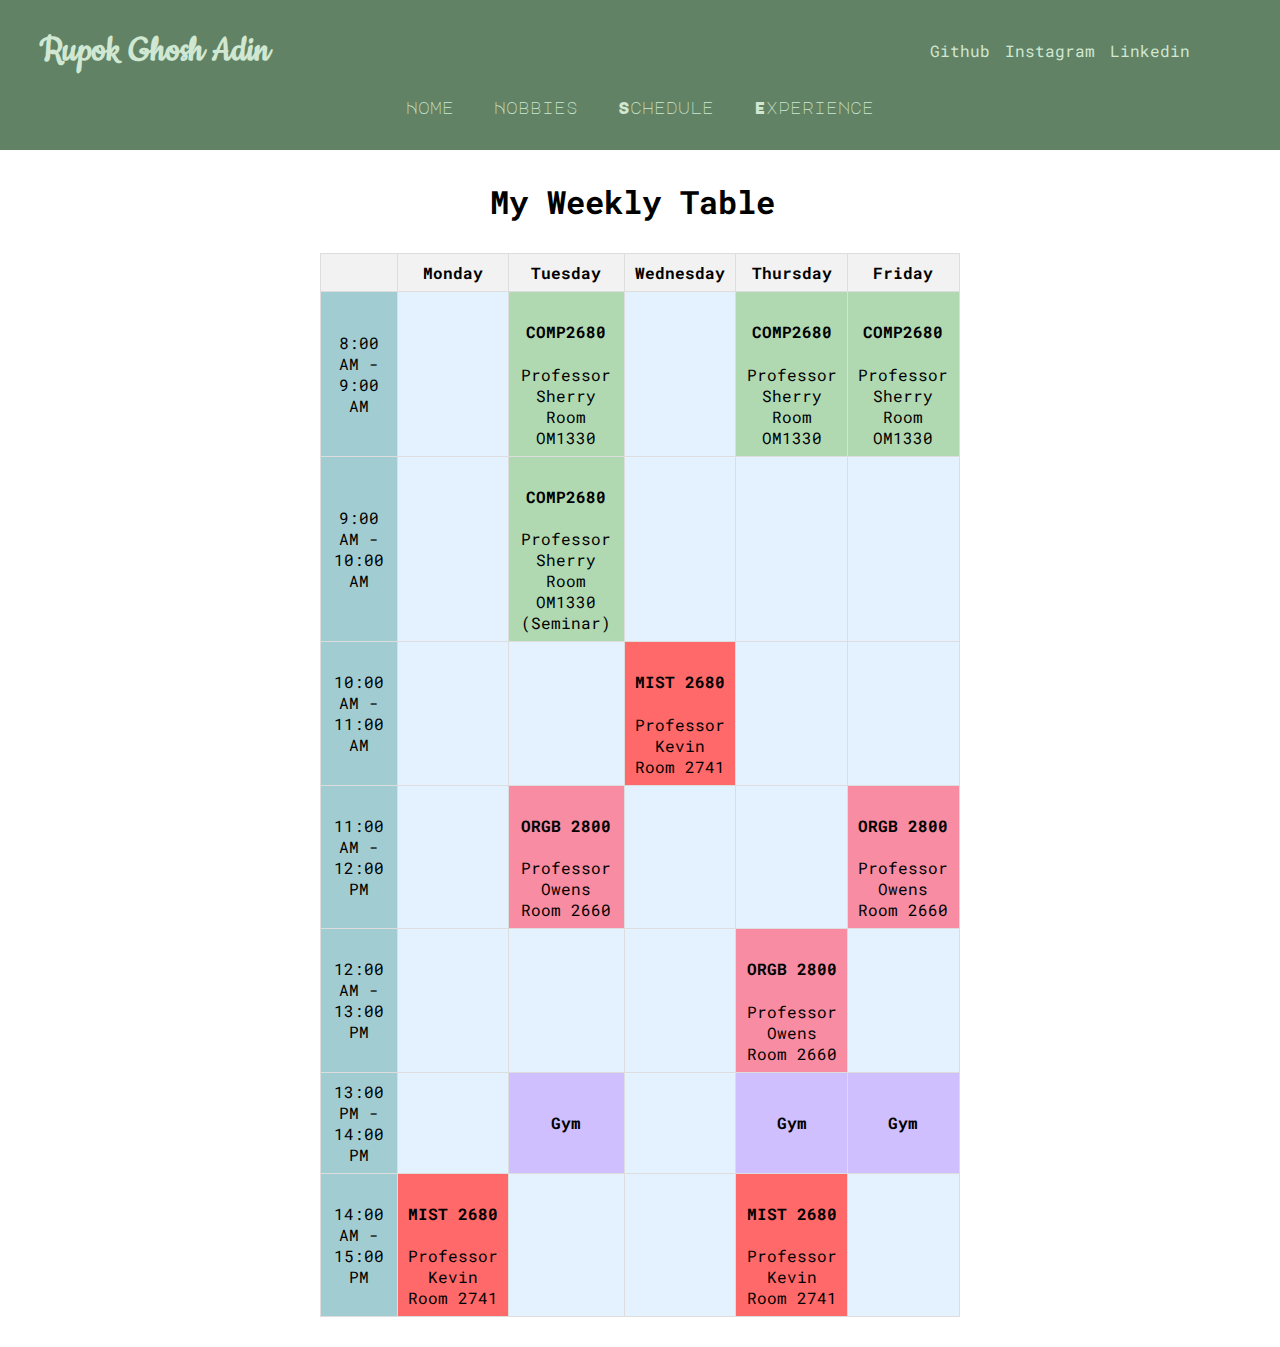
==== PersonalPortfolioAssign/schedule.html @ 48cae698 "finish schedule page" ====
<!DOCTYPE html>
<html lang="en">
<head>
    <meta charset="UTF-8">
    <meta name="viewport" content="width=device-width, initial-scale=1.0">
    <title>Weekly Schedule</title>
    <link rel="stylesheet" href="schedule.css">
</head>
<body>
    <div id="header">
        <h3 id="name">Rupok Ghosh Adin</h3>
        <div class="socials">
            <a href="https://github.com/rupokghosh">Github</a>
            <a href="https://www.instagram.com/_rupokghosh_/">Instagram</a>
            <a href="https://www.linkedin.com/in/rupokadin/">Linkedin</a>
        </div>
    </div>
    <div id="links">
        <a href="index.html">Home</a>
        <a href="hobbies.html">Hobbies</a>
        <a href="schedule.html">Schedule</a>
        <a href="experience.html">Experience</a>
    </div>
    <div class="table">
        <h1 >My Weekly Table</h1>
        <table>
           <tr>
               <th></th>
               <th>Monday</th>
               <th>Tuesday</th>
               <th>Wednesday</th>
               <th>Thursday</th>
               <th>Friday</th>
           </tr>
           <tr>
               <td class="time">8:00 AM - 9:00 AM</td>
               <td></td>
               <td class="comp">
                   <h4>COMP2680</h4>
                   Professor Sherry <br>
                   Room OM1330
               </td>
               <td></td>
               <td class="comp">
                   <h4>COMP2680</h4>
                   Professor Sherry <br>
                   Room OM1330
               </td>
               <td class="comp">
                   <h4>COMP2680</h4>
                   Professor Sherry <br>
                   Room OM1330
               </td>
           </tr>
           <tr>
               <td class="time">9:00 AM - 10:00 AM</td>
               <td></td>
               <td class="comp">
                   <h4>COMP2680</h4>
                   Professor Sherry <br>
                   Room OM1330 (Seminar)<br>
                   
               </td>
               <td></td>
               <td></td>
               <td></td>
           </tr>
           <tr>
               <td class="time">10:00 AM - 11:00 AM</td>
               <td></td>
               <td></td>
               <td class="mist">
                   <h4>MIST 2680</h4>
                   Professor Kevin <br>
                   Room 2741
               </td>
               <td></td>
               <td></td>
           </tr>
           <tr>
               <td class="time">11:00 AM - 12:00 PM</td>
               <td></td>
               <td class="orgb">
                   <h4>ORGB 2800</h4>
                   Professor Owens <br>
                   Room 2660
               </td>
               <td></td>
               <td></td>
               <td class="orgb"> 
                   <h4>ORGB 2800</h4>
                   Professor Owens <br>
                   Room 2660</td>
           </tr>
           <tr>
               <td class="time">12:00 AM - 13:00 PM</td>
               <td></td>
               <td></td>
               <td></td>
               <td class="orgb"> 
                   <h4>ORGB 2800</h4>
                   Professor Owens <br>
                   Room 2660</td>
               <td></td>
           </tr>
           <tr>
               <td class="time">13:00 PM - 14:00 PM</td>
               <td></td>
               <td class="gym">
                <h4>Gym</h4>
               </td>
               <td></td>
               <td class="gym">
                <h4 >Gym</h4>
               </td>
               <td class="gym">
                <h4>Gym</h4>
               </td>
           </tr>
           <tr>
               <td class="time">14:00 AM - 15:00 PM</td>
               <td class="mist">
                   <h4>MIST 2680</h4>
                   Professor Kevin <br>
                   Room 2741
               </td>
               <td></td>
               <td></td>
               <td class="mist">
                   <h4>MIST 2680</h4>
                   Professor Kevin <br>
                   Room 2741
               </td>
               <td></td>
           </tr>     
       </table>
    </div>
</body>
</html>
---- PersonalPortfolioAssign/schedule.css ----
@import url('https://fonts.googleapis.com/css2?family=Luckiest+Guy&family=Major+Mono+Display&display=swap');
@import url('https://fonts.googleapis.com/css2?family=Cookie&display=swap');
@import url('https://fonts.googleapis.com/css2?family=Roboto+Mono:wght@300&display=swap');




body{
margin: 0;
padding: 0;
display: flex;
flex-direction: column;
justify-content: flex-start;
flex: 1 1 auto;
font-family: 'Roboto Mono', monospace;

}
#header{
    background-color: #618264;
    display: flex;
    justify-content: space-between;
    align-items: center;
    height: 100px;
    padding: 0px 40px 0px 40px;
}
#name{
    font-family: 'Cookie', cursive;
    font-size: 40px;
    color: #D0E7D2;
}
.socials{
    display: flex;
    gap: 15px;
    margin-right: 50px;
}
#links{
    display: flex;
    justify-content: center;
    align-items: flex-start;
    background-color: #618264;
    gap: 40px;
    height: 50px;
    font-family: 'Major Mono Display', monospace;
}
h1{
    margin: 30px auto;
    width: 300px;
}
.table{
    padding-bottom: 30px;
    
}
table {
    width: 50%;
    margin: 0 auto;
    border-collapse: collapse;
}

th, td {
    border: 1px solid #ddd;
    padding: 8px;
    text-align: center;
}

th {
    background-color: #f2f2f2;
}
td{
    background-color: #E4F1FF;
}
.time{
    background-color: #A1CCD1;
}
.comp{
    background-color: #B0D9B1;
}
.mist{
    background-color: #FF6969;
}
.gym{
    background-color: #D0BFFF;
}
.orgb{
    background-color: #F78CA2;
}
a{
    text-decoration: none;
    color: #D0E7D2;
}
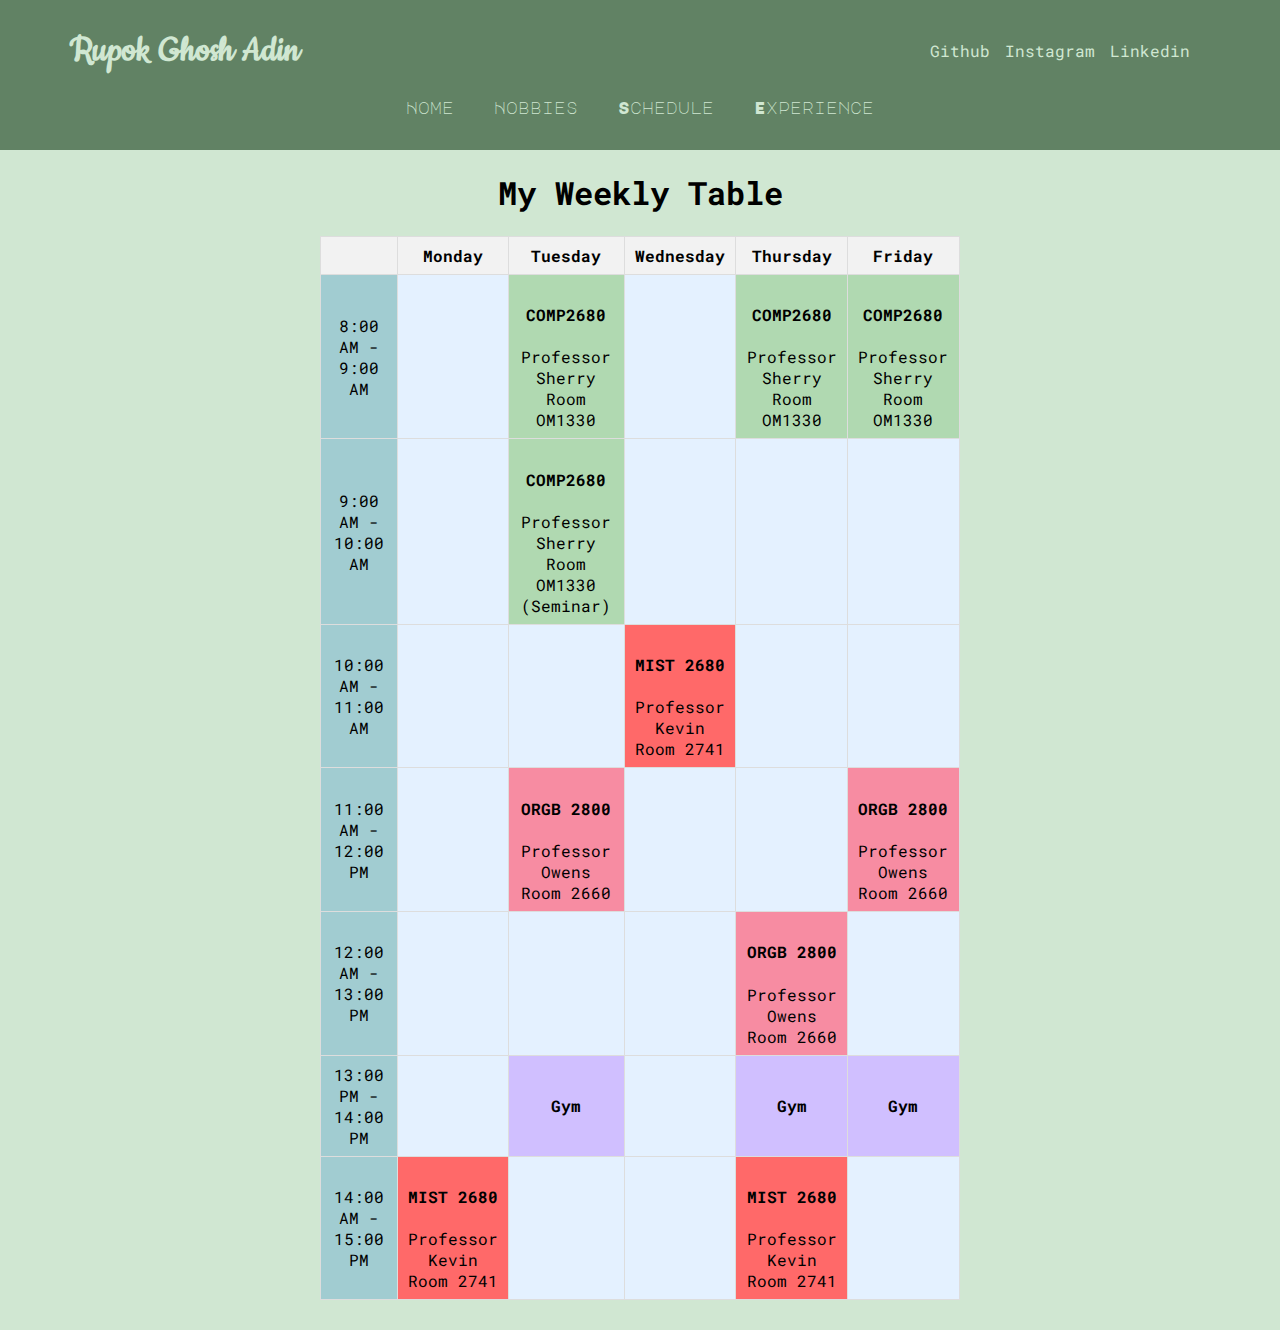
==== commit 246fd7c0: "implement schedule.css in styles.css ;" ====
--- a/PersonalPortfolioAssign/schedule.html
+++ b/PersonalPortfolioAssign/schedule.html
@@ -4,7 +4,7 @@
     <meta charset="UTF-8">
     <meta name="viewport" content="width=device-width, initial-scale=1.0">
     <title>Weekly Schedule</title>
-    <link rel="stylesheet" href="schedule.css">
+    <link rel="stylesheet" href="styles.css">
 </head>
 <body>
     <div id="header">
@@ -22,7 +22,7 @@
         <a href="experience.html">Experience</a>
     </div>
     <div class="table">
-        <h1 >My Weekly Table</h1>
+        <h1 style="text-align: center;">My Weekly Table</h1>
         <table>
            <tr>
                <th></th>
--- a/PersonalPortfolioAssign/styles.css
+++ b/PersonalPortfolioAssign/styles.css
@@ -0,0 +1,194 @@
+/* imports */
+@import url('https://fonts.googleapis.com/css2?family=Luckiest+Guy&family=Major+Mono+Display&display=swap');
+@import url('https://fonts.googleapis.com/css2?family=Cookie&display=swap');
+@import url('https://fonts.googleapis.com/css2?family=Roboto+Mono:wght@300&display=swap');
+
+
+/* General CSS */
+
+body{
+margin: 0;
+padding: 0;
+display: flex;
+flex-direction: column;
+justify-content: center;
+flex: 1 1 auto;
+font-family: 'Roboto Mono', monospace;
+
+}
+
+/* header */
+
+#header{
+    background-color: #618264;
+    display: flex;
+    justify-content: space-between;
+    align-items: center;
+    height: 100px;
+    padding: 0px 40px 0px 40px;
+}
+#name{
+    font-family: 'Cookie', cursive;
+    font-size: 40px;
+    color: #D0E7D2;
+}
+.socials{
+    display: flex;
+    gap: 15px;
+    margin-right: 50px;
+}
+#links{
+    display: flex;
+    justify-content: center;
+    align-items: flex-start;
+    background-color: #618264;
+    gap: 40px;
+    height: 50px;
+    font-family: 'Major Mono Display', monospace;
+}
+
+/* Main body */
+
+#main{
+    display: flex;
+    flex-direction: column;
+    background-color: #D0E7D2;
+}
+
+.personalDetails{
+    padding: 60px 10px 0px 40px;
+    display: flex;
+    justify-content: flex-start;
+    gap: 15px;
+}
+
+img{
+    height: 40vh;
+    border-radius: 4%;
+}
+
+.info{
+    display: flex;
+    font-weight: bold;
+    flex-direction: column;
+    justify-content: space-around;
+    align-items: flex-start;
+    padding: 10px;
+    height: 40vh;
+}
+
+h3{
+    padding: 30px;
+}
+
+.aboutMe{
+    display: flex;
+    flex-direction: column;
+    justify-content: flex-start;
+    align-items: center;
+    padding-left: 40px;
+    padding-right: 40px;
+    height: 40vh;
+}
+
+a{
+    text-decoration: none;
+    color: #D0E7D2;
+}
+
+p{
+    font-size: large;
+    line-height: 2.5;
+}
+
+/* Hobbies Page */
+
+#hobbyMain{
+    display: flex;
+    flex-direction: column;
+    background-color: #D0E7D2;
+    padding: 20px 30px 15px 30px;
+}
+
+.hobby {
+    display: flex;
+    align-items: center;
+    gap: 25px;
+}
+
+.hobby img {
+    max-width: 300px;
+    height: auto;
+}
+
+.cooking {
+    flex-direction: row-reverse;
+}
+
+.hobby > p {
+    line-height: 4;
+}
+#hobbyMain > h2 {
+    text-align: center;
+}
+
+/* Experience Page */
+
+#experienceMain{
+    background-color:#D0E7D2;
+    display: flex;
+    flex-direction: column;
+    justify-content: center;
+}
+.wrapper{
+    display: flex;
+    flex-direction: column;
+    justify-content: center;
+    flex: 1 1 auto;
+    padding: 10px 40px 20px 40px; 
+}
+
+/* Schedule Page */
+
+.table{
+    padding-bottom: 30px;
+    background-color: #D0E7D2;
+    
+}
+table {
+    width: 50%;
+    margin: 0 auto;
+    border-collapse: collapse;
+}
+
+th, td {
+    border: 1px solid #ddd;
+    padding: 8px;
+    text-align: center;
+}
+
+th {
+    background-color: #f2f2f2;
+}
+td{
+    background-color: #E4F1FF;
+}
+.time{
+    background-color: #A1CCD1;
+}
+.comp{
+    background-color: #B0D9B1;
+}
+.mist{
+    background-color: #FF6969;
+}
+.gym{
+    background-color: #D0BFFF;
+}
+.orgb{
+    background-color: #F78CA2;
+}
+a{
+    text-decoration: none;
+    color: #D0E7D2;
+}
